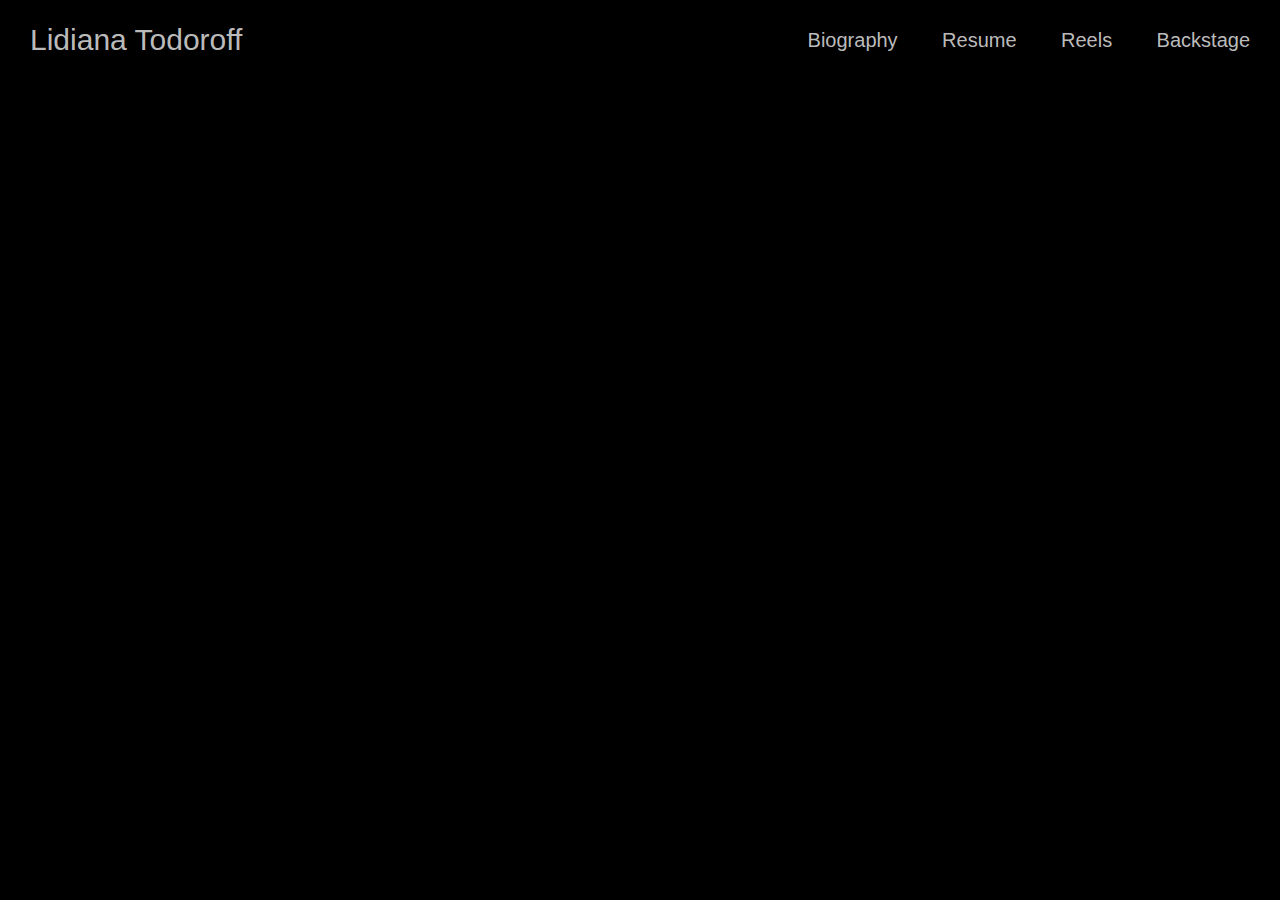
==== biography/index.html @ 3016f388 "added bio" ====
<!DOCTYPE html>
<html>
<head>
<meta name="viewport" content="width=device-width, initial-scale=1">
<link href="../style.css" rel="stylesheet">
<link rel="stylesheet" href="https://cdnjs.cloudflare.com/ajax/libs/font-awesome/4.7.0/css/font-awesome.min.css">
<title>Biography</title>
</head>
<body>
    <div class="secondary-page">

        <!-- Nav bar -->
        <div class="nav-bar" id="my-nav-bar">
            <div class="nav-bar-inner">

                <div class="nav-bar-inner-left">
                    <a href="https://lidianatodoroff.com/">Lidiana Todoroff</a>
                </div>

                <div class="nav-bar-inner-right">
                    <a href="https://lidianatodoroff.com/biography/">Biography</a>
                    <a href="https://lidianatodoroff.com/resume/">Resume</a>
                    <a href="https://lidianatodoroff.com/reels/">Reels</a>
                    <a style="margin: 0px 0px 0px 20px;" href="https://www.backstage.com/u/lidianatodoroff/" target="_blank">Backstage</a>
                </div>
                <a href="javascript:void(0);" class="icon" onclick="myFunction()">
                    <i class="fa fa-bars"></i>
                </a>
            </div>
        </div>        
    </div>
</body>
</html>
---- style.css ----
body {
  margin: 0;
  padding: 0;
  font-family: 'montserrat', sans-serif;
  text-decoration: none;
  background-color: black;
  color: #dddd;
  /*color: #c6c5c0;*/
  /*color: #b42e0e;*/
  /*color: #D4DADE;*/
  /*color: #E94F64;*/
  
}

* {
  box-sizing: border-box;
}

/* FRONT PAGE */

.front-page{
  background-color: black;
}


.img {
  display: grid;
  height: 100%;
}

.center-fit {
  max-width: 100%;
  max-height: calc(100vh - 4px);
  margin: auto;
}

.img-center {
  text-align: center;
  z-index: -1;
}

/* NAV BAR */

.nav-bar { 
  position: absolute;
  top: 0;
  height: 75px;
  width: 100%;
}

.nav-bar-inner {
  position: relative;
  margin: 20px 30px 15px 30px;
  height: 40px;
}

.nav-bar-inner-left{
  position: relative;
  float: left;
  line-height: 40px;
}

.nav-bar-inner-left a{
  font-size: 30px;
  font-weight: lighter;
  text-decoration: none;
  color: #dddd;
}

.nav-bar-inner-left a:hover {
  color: white;
}

.nav-bar-inner-right{
  position: relative;
  float:right;
  line-height: 40px;
}

.nav-bar-inner-right a{
  font-size: 20px;
  font-weight: lighter;
  text-decoration: none;
  color: #dddd;
  margin: 0px 20px 0px 20px;
}

.nav-bar-inner-right a:hover {
  color: white;
}

/* Nav bar when width is less than 950px */

.icon{
  display: none;
  color: #dddd;
  font-size: 30px;
  position: relative;
  float:right;
  margin-right: 40px;
  line-height: 40px;
}

.icon:hover{
  color: white;
}

@media screen and (max-width: 950px) {
  .nav-bar-inner-right a {
    display: none;
  }
  .icon {
    display: block;
    position: absolute;
    right: 0;
    top: 0;
  }
  .nav-bar-responsive{
    position: absolute;
    top: 0;
    width: 100%;
  } 
  .nav-bar-responsive a{
    float: none;
    display: block;
  }
  .nav-bar-inner-left {
    display: block;
    width: 100%;
  }
  .nav-bar-inner-right a{
    margin: 10px 0px 10px 0px;
    text-align: center;
  }

  .nav-bar-inner-right a:hover{
    color: white;
  }
}

/* Nav bar when width is less than 530px */

@media screen and (max-width: 530px) {
  .nav-bar-responsive{
    background-color: rgb(50,50,50,0.75);
  }
  .icon{
    margin-right: 0;
  }
  .nav-bar-inner-right a{  
    text-align: right; 
  }
}

/* Social Icons */

.social_holder{
  position: absolute;
  bottom: 15px;
  right: 30px;
  font-size: 25px;
}

.social_holder a{
  color: #dddd;
  text-decoration: none;
}

.social_holder a:hover{
  color: white;
}
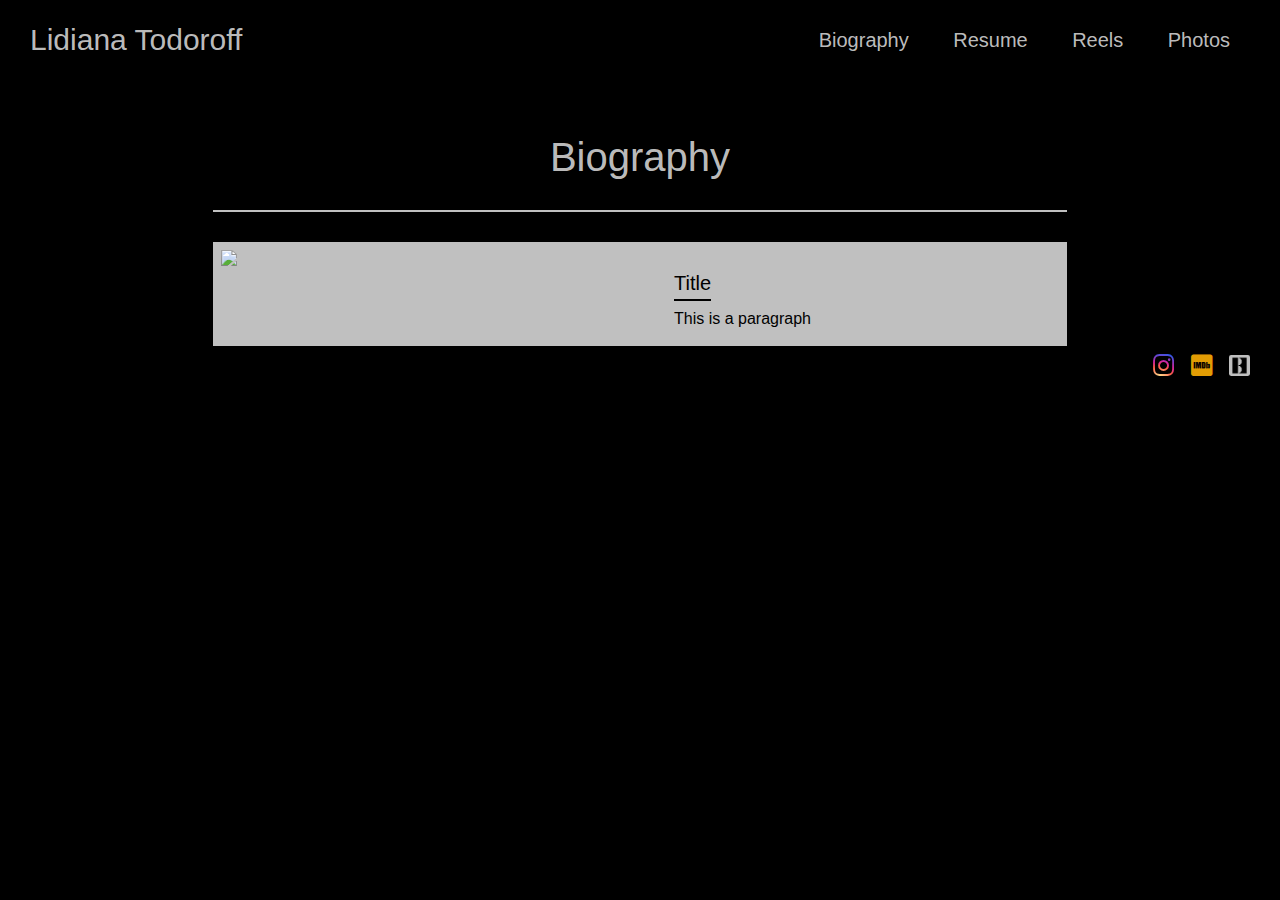
==== commit 558491f7: "updated website" ====
--- a/biography/index.html
+++ b/biography/index.html
@@ -21,13 +21,56 @@
                     <a href="https://lidianatodoroff.com/biography/">Biography</a>
                     <a href="https://lidianatodoroff.com/resume/">Resume</a>
                     <a href="https://lidianatodoroff.com/reels/">Reels</a>
-                    <a style="margin: 0px 0px 0px 20px;" href="https://www.backstage.com/u/lidianatodoroff/" target="_blank">Backstage</a>
+                    <a style="@media(min-width: 950px){margin: 0px 0px 0px 20px;}" href="https://lidianatodoroff.com/photos/">Photos</a>
                 </div>
                 <a href="javascript:void(0);" class="icon" onclick="myFunction()">
                     <i class="fa fa-bars"></i>
                 </a>
             </div>
-        </div>        
+        </div>
+
+        <!-- Contents -->
+        <div class="content-holder">
+            <div class="content-title">
+                <a>Biography</a>
+            </div>
+            
+            <div class="content">
+                <div class="row">
+                    <div class="column">
+                        <img src="../photos/images/LidianaHeadshots-11.jpg">
+                    </div>
+                    <div class="column">
+                        <div class=biography-writing>
+                            <a>Title</a>
+                            <p>This is a paragraph</p> 
+                        </div>
+                    </div>
+                </div>
+            </div>
+        </div>
+
+        <!-- Social Icons -->
+        <div class="social_holder">
+            <a href="https://instagram.com/lidiana.todoroff?r=nametag" target="_blank" style="margin-right: 10px;" class="fa fa-instagram fa" id="insta"></a>
+            <a href="https://www.imdb.com/name/nm12017878/?ref_=nv_sr_srsg_0" target="_blank" class="fa fa-imdb" style="color: #e29d04; margin-right: 10px;"></a>
+            <a href="https://www.backstage.com/u/lidianatodoroff/" target="_blank" class="backstage"></a>
+        </div>
     </div>
+
+
+    <!-- Nav Bar-->
+    <script>
+        function myFunction() {
+            var x = document.getElementById("my-nav-bar");
+            if (x.className === "nav-bar") {
+                x.className += "-responsive";
+            } else {
+                x.className = "nav-bar";
+            }
+        }
+        </script>
+    </div>
+    
 </body>
 </html>--- a/style.css
+++ b/style.css
@@ -14,12 +14,17 @@
 
 * {
   box-sizing: border-box;
+  margin: 0; 
+  padding: 0; 
+  border: 0; 
+  outline: 0;
 }
 
 /* FRONT PAGE */
 
 .front-page{
   background-color: black;
+  height: 100vh;
 }
 
 
@@ -30,7 +35,7 @@
 
 .center-fit {
   max-width: 100%;
-  max-height: calc(100vh - 4px);
+  max-height: calc(100vh - 3.75px);
   margin: auto;
 }
 
@@ -42,7 +47,6 @@
 /* NAV BAR */
 
 .nav-bar { 
-  position: absolute;
   top: 0;
   height: 75px;
   width: 100%;
@@ -58,6 +62,7 @@
   position: relative;
   float: left;
   line-height: 40px;
+  font-weight: bold;
 }
 
 .nav-bar-inner-left a{
@@ -97,7 +102,7 @@
   font-size: 30px;
   position: relative;
   float:right;
-  margin-right: 40px;
+  margin-right: 0;
   line-height: 40px;
 }
 
@@ -116,8 +121,8 @@
     top: 0;
   }
   .nav-bar-responsive{
-    position: absolute;
     top: 0;
+    height: 75px;
     width: 100%;
   } 
   .nav-bar-responsive a{
@@ -130,7 +135,7 @@
   }
   .nav-bar-inner-right a{
     margin: 10px 0px 10px 0px;
-    text-align: center;
+    text-align: right;
   }
 
   .nav-bar-inner-right a:hover{
@@ -144,28 +149,135 @@
   .nav-bar-responsive{
     background-color: rgb(50,50,50,0.75);
   }
-  .icon{
-    margin-right: 0;
-  }
-  .nav-bar-inner-right a{  
-    text-align: right; 
-  }
 }
 
 /* Social Icons */
 
 .social_holder{
-  position: absolute;
+  display: block;
+  position: relative;
   bottom: 15px;
   right: 30px;
   font-size: 25px;
+  text-align: right;
 }
 
 .social_holder a{
-  color: #dddd;
-  text-decoration: none;
+  text-decoration: none;
+  transition: all .2s ease-in-out; 
 }
 
 .social_holder a:hover{
-  color: white;
-}
+  transform: scale(1.1);
+}
+
+#insta {
+  background: radial-gradient(circle at 30% 107%, #fdf497 0%, #fdf497 5%, #fd5949 45%, #d6249f 60%, #285AEB 90%);
+  -webkit-background-clip: text;
+          background-clip: text;
+  -webkit-text-fill-color: transparent;
+}
+
+.backstage {
+  content: url("./icons/backstage-icon.png");
+  height: 21.44px;
+  width: 21.44px;
+  margin-bottom: -2.2px;
+  border-radius: 10%;
+  filter: brightness(75%);
+}
+
+/* Secondary Pages*/
+.secondary-page{
+  margin:0px; 
+  color: #dddd;
+}
+
+.content-holder{
+  margin: 0 auto;
+  margin-top: 40px;
+  margin-bottom: 20px;
+  width:66.667%;
+}
+
+.content-title {
+  text-align: center;
+  margin-bottom: 30px;
+  padding-bottom: 30px;
+  border-bottom-width: 2px;
+  border-bottom-style: solid;
+}
+
+.content-title a{
+  font-size: 40px;
+  color: #dddd;
+}
+
+.content{
+  width: auto;
+  background: #dddd;
+}
+
+/* Photos */
+
+.row {
+  display: -ms-flexbox;
+  display: flex;
+  -ms-flex-wrap: wrap;
+  flex-wrap: wrap;
+  padding: 0 4px 8px;
+}
+
+.column {
+  -ms-flex: 50%;
+  flex: 50%;
+  max-width: 50%;
+  padding: 0 4px;
+}
+
+.column img {
+  margin-top: 8px;
+  vertical-align: middle;
+  width: 100%
+}
+
+@media screen and (max-width: 1080px) {
+  .column {
+    -ms-flex: 100%;
+    flex: 100%;
+    max-width: 100%;
+  }
+}
+
+/* Biography */
+
+.biography-content img{
+  padding: 8px 0 10px 8px;
+}
+
+.biography-writing{
+  padding-top: 30px;
+  padding-left: 30px;
+  padding-bottom: 10px;
+  color: black;
+}
+
+.biography-writing a{
+  width: 50px;
+  font-size: 20px;
+  padding-bottom: 5px;
+  margin-bottom: 10px;
+  border-bottom-color: black;
+  border-bottom-width: 2px;
+  border-bottom-style: solid;
+}
+
+.biography-writing p{
+  margin-top:15px;
+}
+
+@media screen and (max-width: 1080px) {
+  .biography-writing{
+    padding-left: 10px
+  }
+}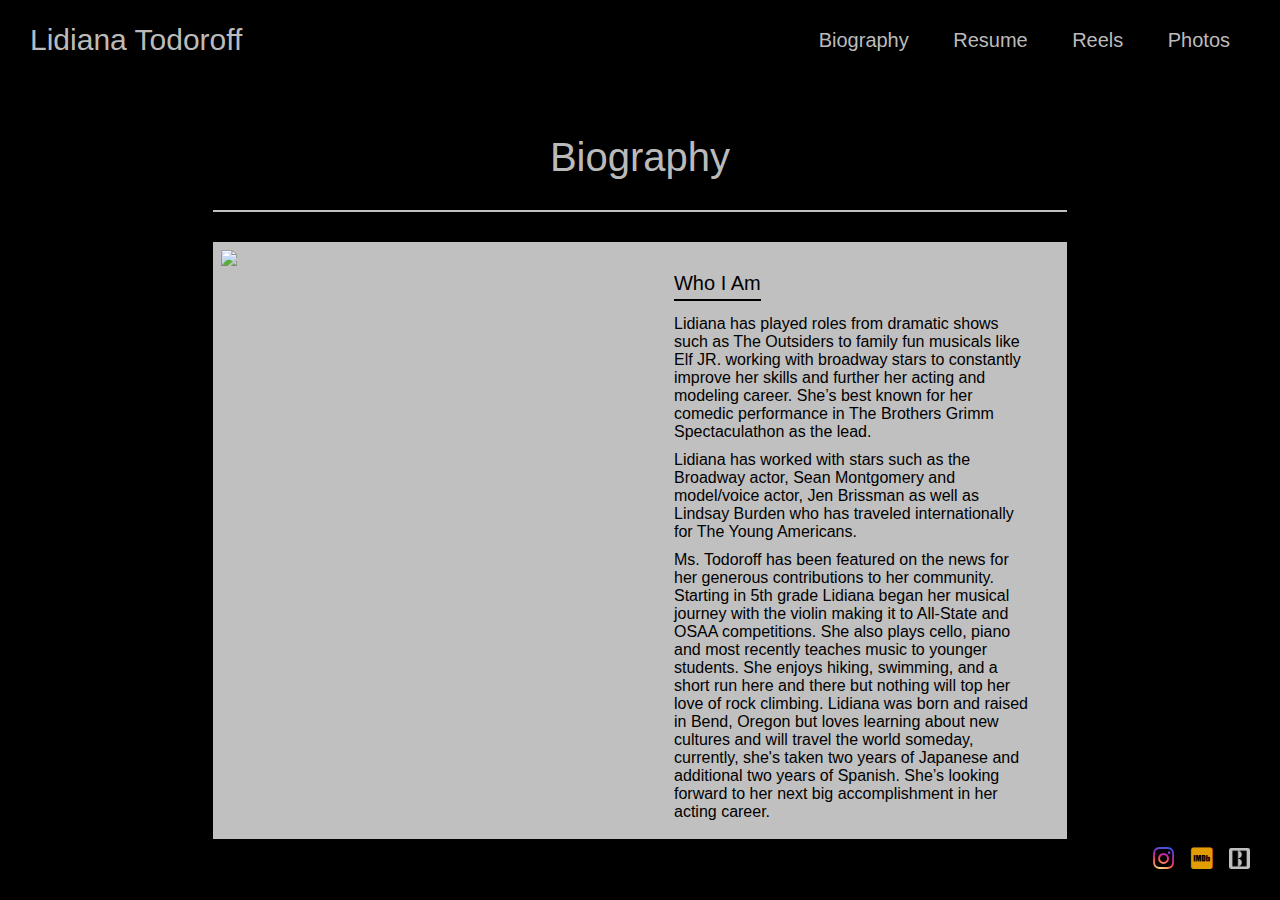
==== commit 929be183: "updated" ====
--- a/biography/index.html
+++ b/biography/index.html
@@ -41,9 +41,36 @@
                         <img src="../photos/images/LidianaHeadshots-11.jpg">
                     </div>
                     <div class="column">
-                        <div class=biography-writing>
-                            <a>Title</a>
-                            <p>This is a paragraph</p> 
+                        <div class="biography-writing">
+                            <a>Who I Am</a>
+                            <div class="biography-writing-body">
+                                <p style="margin-top: 20px;">
+                                    Lidiana has played roles from dramatic shows such as The
+                                    Outsiders to family fun musicals like Elf JR. working with broadway
+                                    stars to constantly improve her skills and further her acting and
+                                    modeling career. She’s best known for her comedic performance in
+                                    The Brothers Grimm Spectaculathon as the lead.
+                                </p>
+                                <p>
+                                    Lidiana has worked with stars such as the Broadway actor,
+                                    Sean Montgomery and model/voice actor, Jen Brissman as well as
+                                    Lindsay Burden who has traveled internationally for The Young
+                                    Americans.
+                                </p>
+                                <p>
+                                    Ms. Todoroff has been featured on the news for her generous
+                                    contributions to her community. Starting in 5th grade Lidiana began
+                                    her musical journey with the violin making it to All-State
+                                    and OSAA competitions. She also plays cello, piano and most recently
+                                    teaches music to younger students. She enjoys hiking, swimming, and
+                                    a short run here and there but nothing will top her love of rock
+                                    climbing. Lidiana was born and raised in Bend, Oregon but loves
+                                    learning about new cultures and will travel the world someday,
+                                    currently, she's taken two years of Japanese and additional two years
+                                    of Spanish. She’s looking forward to her next big accomplishment in
+                                    her acting career.
+                                </p>
+                            </div> 
                         </div>
                     </div>
                 </div>
--- a/style.css
+++ b/style.css
@@ -50,6 +50,7 @@
   top: 0;
   height: 75px;
   width: 100%;
+  position: absolute; 
 }
 
 .nav-bar-inner {
@@ -124,6 +125,7 @@
     top: 0;
     height: 75px;
     width: 100%;
+    position: absolute;
   } 
   .nav-bar-responsive a{
     float: none;
@@ -147,6 +149,7 @@
 
 @media screen and (max-width: 530px) {
   .nav-bar-responsive{
+    height: 270px;
     background-color: rgb(50,50,50,0.75);
   }
 }
@@ -195,7 +198,7 @@
 
 .content-holder{
   margin: 0 auto;
-  margin-top: 40px;
+  margin-top: 135px;
   margin-bottom: 20px;
   width:66.667%;
 }
@@ -258,26 +261,60 @@
 .biography-writing{
   padding-top: 30px;
   padding-left: 30px;
+  padding-right: 30px;
   padding-bottom: 10px;
   color: black;
 }
 
 .biography-writing a{
-  width: 50px;
   font-size: 20px;
   padding-bottom: 5px;
   margin-bottom: 10px;
   border-bottom-color: black;
   border-bottom-width: 2px;
   border-bottom-style: solid;
+
 }
 
 .biography-writing p{
-  margin-top:15px;
+  margin-top:10px;
 }
 
 @media screen and (max-width: 1080px) {
   .biography-writing{
     padding-left: 10px
   }
-}+}
+
+/* Resume */
+.resume-content img{
+  padding: 8px 0 10px 8px;
+}
+
+.resume-writing{
+  padding-top: 30px;
+  padding-left: 30px;
+  padding-right: 30px;
+  padding-bottom: 10px;
+  color: black;
+}
+
+.resume-writing a{
+  font-size: 20px;
+  padding-bottom: 5px;
+  margin-bottom: 10px;
+  border-bottom-color: black;
+  border-bottom-width: 2px;
+  border-bottom-style: solid;
+
+}
+
+.resume-writing p{
+  margin-top:0;
+}
+
+@media screen and (max-width: 1080px) {
+  .resume-writing{
+    padding-left: 10px
+  }
+}
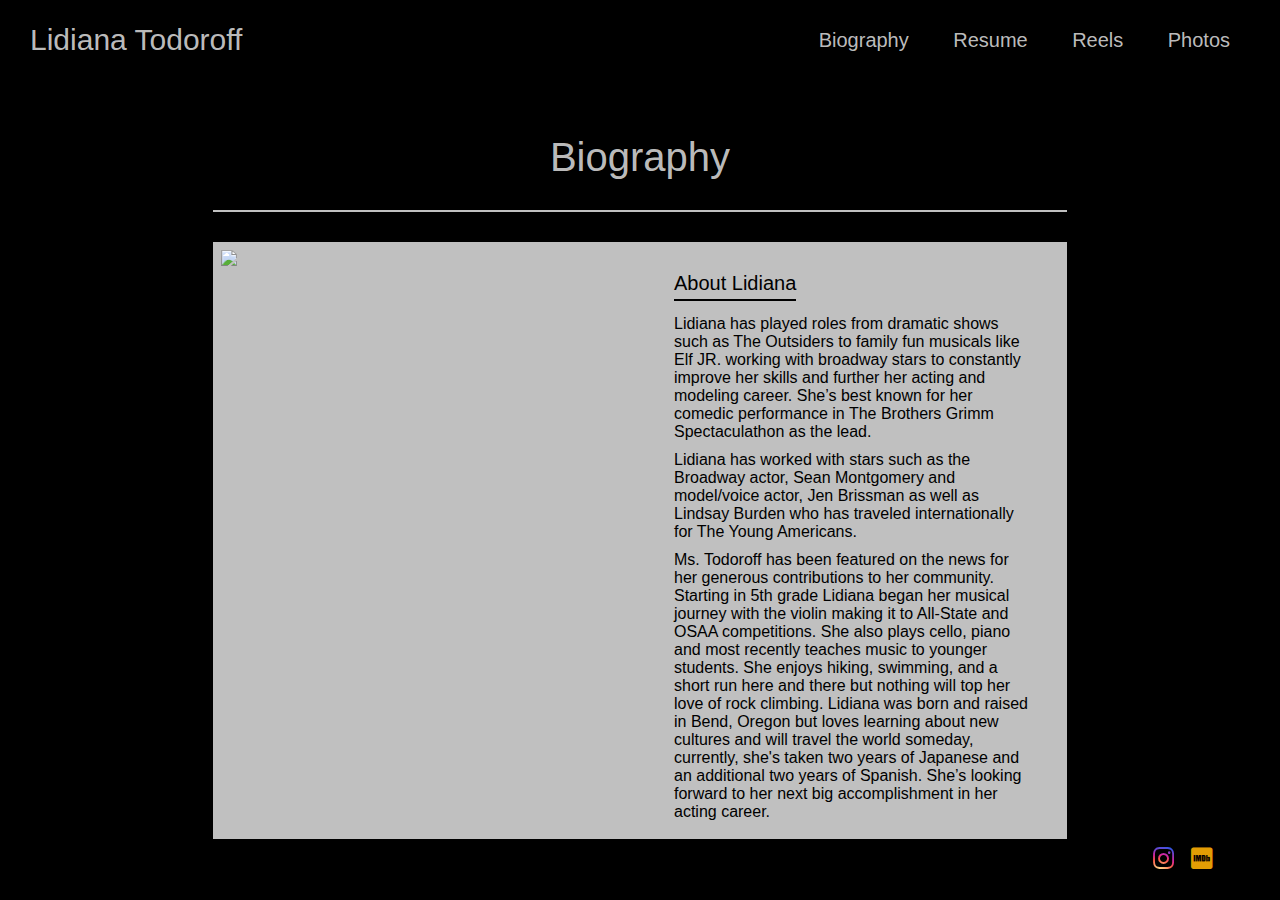
==== commit 293df579: "added icon" ====
--- a/biography/index.html
+++ b/biography/index.html
@@ -3,6 +3,7 @@
 <head>
 <meta name="viewport" content="width=device-width, initial-scale=1">
 <link href="../style.css" rel="stylesheet">
+<link rel="icon" href="https://lidianatodoroff.com/icons/LidianaLogo.png">
 <link rel="stylesheet" href="https://cdnjs.cloudflare.com/ajax/libs/font-awesome/4.7.0/css/font-awesome.min.css">
 <title>Biography</title>
 </head>
@@ -37,12 +38,12 @@
             
             <div class="content">
                 <div class="row">
-                    <div class="column">
+                    <div class="biography-column">
                         <img src="../photos/images/LidianaHeadshots-11.jpg">
                     </div>
-                    <div class="column">
+                    <div class="biography-column">
                         <div class="biography-writing">
-                            <a>Who I Am</a>
+                            <a>About Lidiana</a>
                             <div class="biography-writing-body">
                                 <p style="margin-top: 20px;">
                                     Lidiana has played roles from dramatic shows such as The
@@ -66,7 +67,7 @@
                                     a short run here and there but nothing will top her love of rock
                                     climbing. Lidiana was born and raised in Bend, Oregon but loves
                                     learning about new cultures and will travel the world someday,
-                                    currently, she's taken two years of Japanese and additional two years
+                                    currently, she's taken two years of Japanese and an additional two years
                                     of Spanish. She’s looking forward to her next big accomplishment in
                                     her acting career.
                                 </p>
--- a/style.css
+++ b/style.css
@@ -182,7 +182,7 @@
 }
 
 .backstage {
-  content: url("./icons/backstage-icon.png");
+  content: url("https://lidianatodoroff.com/icons/backstage-icon.png");
   height: 21.44px;
   width: 21.44px;
   margin-bottom: -2.2px;
@@ -280,9 +280,28 @@
   margin-top:10px;
 }
 
-@media screen and (max-width: 1080px) {
+.biography-column {
+  -ms-flex: 50%;
+  flex: 50%;
+  max-width: 50%;
+  padding: 0 4px;
+}
+
+.biography-column img {
+  margin-top: 8px;
+  vertical-align: middle;
+  width: 100%
+}
+
+@media screen and (max-width: 1221px) {
   .biography-writing{
-    padding-left: 10px
+    padding-left: 10px;
+    padding-right: 10px;
+  }
+  .biography-column {
+    -ms-flex: 100%;
+    flex: 100%;
+    max-width: 100%;
   }
 }
 
@@ -292,8 +311,8 @@
 }
 
 .resume-writing{
+  padding-left: 10px;
   padding-top: 30px;
-  padding-left: 30px;
   padding-right: 30px;
   padding-bottom: 10px;
   color: black;
@@ -313,8 +332,45 @@
   margin-top:0;
 }
 
-@media screen and (max-width: 1080px) {
+.resume-column {
+  -ms-flex: 50%;
+  flex: 50%;
+  max-width: 50%;
+  padding: 0 4px;
+}
+
+.resume-column img {
+  margin-top: 8px;
+  vertical-align: middle;
+  width: 100%
+}
+
+@media screen and (max-width: 950px) {
   .resume-writing{
-    padding-left: 10px
-  }
-}
+    padding-right: 10px;
+  }
+  .resume-column {
+    -ms-flex: 100%;
+    flex: 100%;
+    max-width: 100%;
+  }
+}
+
+.resume-button{
+  text-align: center;
+  padding-top: 100px;
+}
+
+.resume-button a:hover{
+  background-color: black;
+  color: #dddd;
+}
+
+.resume-button a{
+  text-decoration: none;
+  color: black;
+  border-color: black;
+  padding: 10px;
+  border-style: solid;
+  border-width: 2px;
+}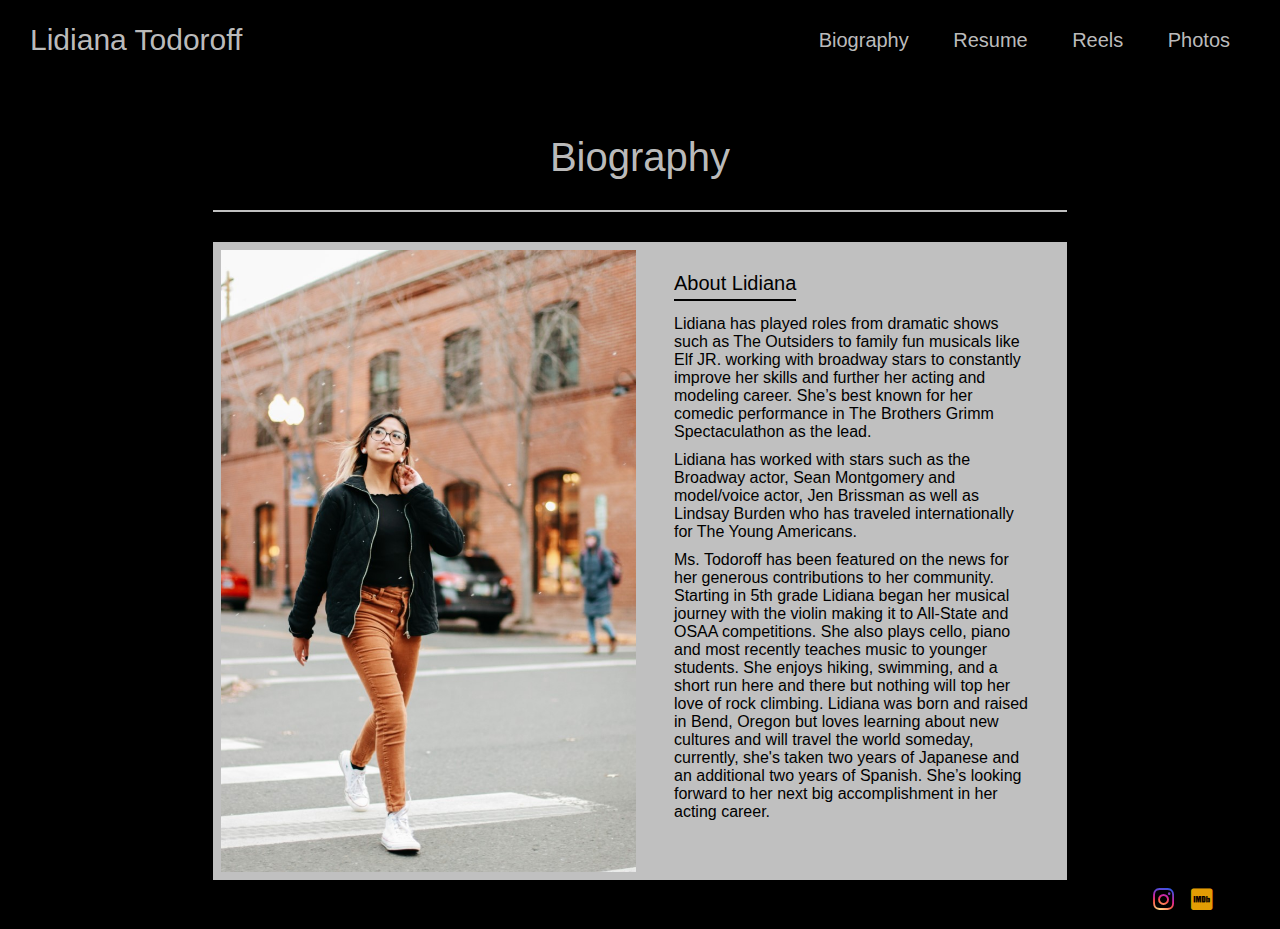
==== commit aa45443e: "fixed image paths" ====
--- a/biography/index.html
+++ b/biography/index.html
@@ -3,7 +3,7 @@
 <head>
 <meta name="viewport" content="width=device-width, initial-scale=1">
 <link href="../style.css" rel="stylesheet">
-<link rel="icon" href="https://lidianatodoroff.com/icons/LidianaLogo.png">
+<link rel="icon" href="../icons/LidianaLogo.png">
 <link rel="stylesheet" href="https://cdnjs.cloudflare.com/ajax/libs/font-awesome/4.7.0/css/font-awesome.min.css">
 <title>Biography</title>
 </head>
@@ -39,7 +39,7 @@
             <div class="content">
                 <div class="row">
                     <div class="biography-column">
-                        <img src="../photos/images/LidianaHeadshots-11.jpg">
+                        <img src="../photos/images/SeniorPhotos/Cover/cover-1.jpg">
                     </div>
                     <div class="biography-column">
                         <div class="biography-writing">
--- a/style.css
+++ b/style.css
@@ -1,3 +1,11 @@
+#hidden{
+  color: transparent;
+  border-color: transparent;
+  -moz-user-select: -moz-none;
+  -khtml-user-select: none;
+  -webkit-user-select: none
+}
+
 body {
   margin: 0;
   padding: 0;
@@ -241,7 +249,8 @@
 .column img {
   margin-top: 8px;
   vertical-align: middle;
-  width: 100%
+  width: 100%;
+  cursor: pointer;
 }
 
 @media screen and (max-width: 1080px) {
@@ -311,9 +320,7 @@
 }
 
 .resume-writing{
-  padding-left: 10px;
   padding-top: 30px;
-  padding-right: 30px;
   padding-bottom: 10px;
   color: black;
 }
@@ -329,7 +336,8 @@
 }
 
 .resume-writing p{
-  margin-top:0;
+  font-size: 13px;
+  margin-top:5px;
 }
 
 .resume-column {
@@ -345,20 +353,25 @@
   width: 100%
 }
 
-@media screen and (max-width: 950px) {
-  .resume-writing{
-    padding-right: 10px;
-  }
+@media screen and (max-width: 996px) {
+
   .resume-column {
     -ms-flex: 100%;
     flex: 100%;
     max-width: 100%;
-  }
+    text-align: center;
+  }
+}
+
+.resume-writing-holder{
+  padding-left: 15px;
+  padding-right: 15px; 
 }
 
 .resume-button{
   text-align: center;
-  padding-top: 100px;
+  padding-top: 50px;
+  padding-bottom: 50px;
 }
 
 .resume-button a:hover{
@@ -373,4 +386,72 @@
   padding: 10px;
   border-style: solid;
   border-width: 2px;
+}
+
+.resume-writing-column1{
+  width: 34%;
+}
+
+.resume-writing-column2{
+  width: 20%;
+}
+
+.resume-writing-column3{
+  width: 26%;
+}
+
+.resume-writing-column4{
+  padding-left: 25px;
+  width: 20%;
+}
+
+.resume-writing-row{
+  display: -ms-flexbox;
+  display: flex;
+  -ms-flex-wrap: wrap;
+  flex-wrap: wrap;
+}
+
+@media screen and (max-width: 995px) {
+
+  .resume-writing-holder{
+    display: none;
+  }
+}
+
+/* Image Gallery */
+.img-galllery:hover{
+  opacity: 0.7;
+}
+
+/* Back to top */
+.scrollToTopBtn {
+  background-color: silver;
+  border: none;
+  border-radius: 10%;
+  color: black;
+  cursor: pointer;
+  font-size: 20px;
+  font-weight: 100;
+
+  line-height: 50px;
+  width: 50px;
+  
+  position: fixed;
+  bottom: 70px;
+  right: 40px;
+  z-index: 100;
+  opacity: 0;
+  transform: translateY(100px);
+  transition: all .5s ease;
+}
+
+.showBtn {
+  opacity: 1;
+  transform: translateY(0)
+}
+
+
+.lb-number{
+  display: block !important; 
 }